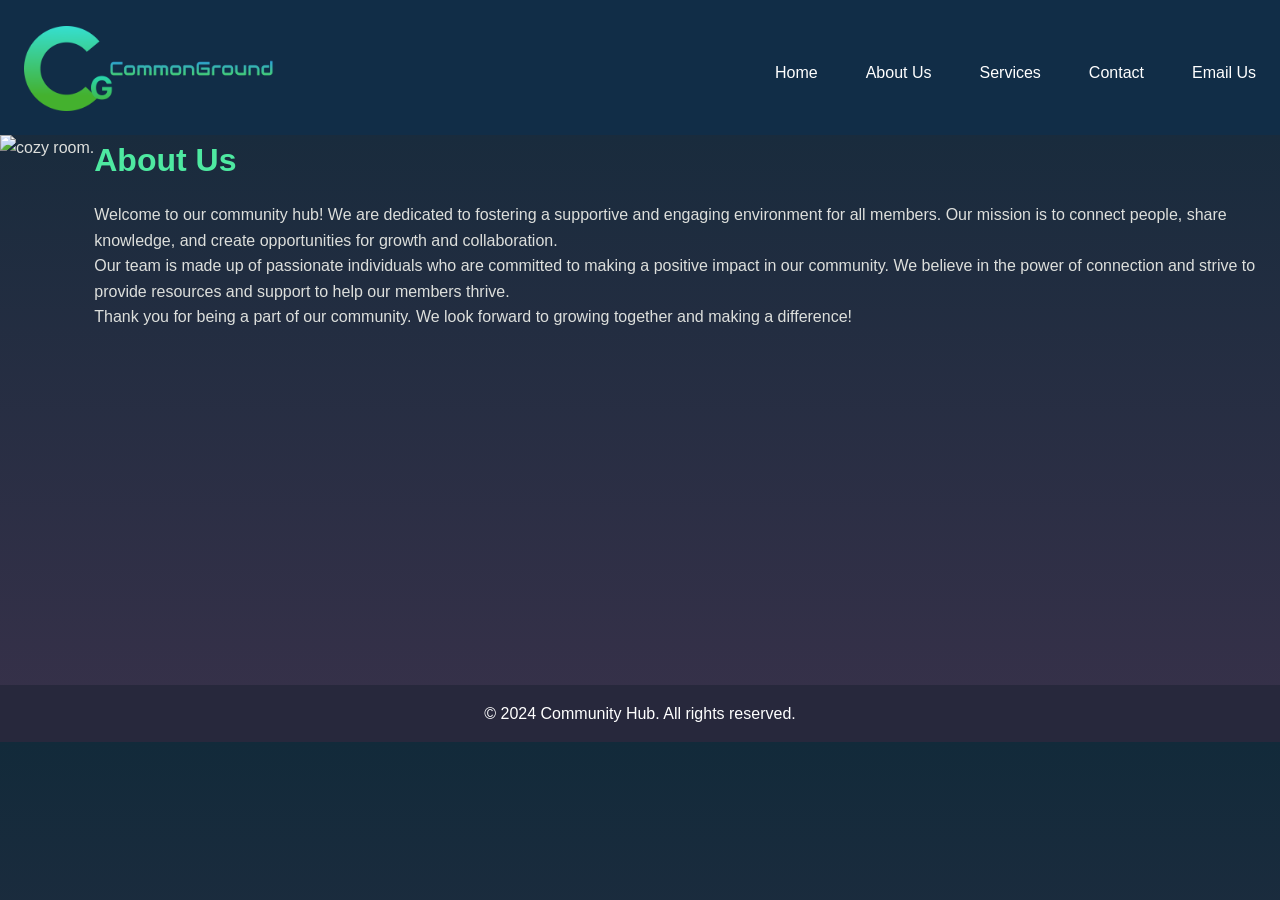
==== about.html @ 6221a379 "Add files via upload" ====
<!DOCTYPE html>
<html lang="en">
<head>
    <meta charset="UTF-8">
    <meta name="viewport" content="width=device-width, initial-scale=1.0">
    <link rel="icon" type="image/png" href="Images/fevicon.png">
    <title>CommonGround</title>
    <link rel="stylesheet" href="style.css">

</head>
<body>
    

       <nav>

         <ul class="sidebar">
            <li onclick=hidesidebar()><a href="" ></a><svg xmlns="http://www.w3.org/2000/svg" height="24px" viewBox="0 -960 960 960" width="24px" fill="#e3e3e3"><path d="m256-200-56-56 224-224-224-224 56-56 224 224 224-224 56 56-224 224 224 224-56 56-224-224-224 224Z"/></svg></li>
            <li><a href="about.html" title="About us">About Us</a></li>
            <li><a href="services.html" title="Our services">Services</a></li>
            <li><a href="#contact" title="Contact information">Contact</a></li>
            <li><a href="mailto:bishalrai6633@gmail.com" title="Email us">Email Us</a></li>
        </ul>

        <ul>
            <li><a href="index.html" title="Home page"><img src="Images/logo2.png" alt="CommonGround Logo" style="width: 250px;" id="logo"></a></li>
            <li class="hideonmbile"><a href="index.html" title="Home page">Home</a></li>
            <li class="hideonmbile"><a href="about.html" title="About us">About Us</a></li>
            <li class="hideonmbile"><a href="services.html" title="Our services">Services</a></li>
            <li class="hideonmbile"><a href="#contact" title="Contact information">Contact</a></li>
            <li class="hideonmbile"><a href="mailto:bishalrai6633@gmail.com" title="Email us">Email Us</a></li>
            <li class="menubutton" onclick="showsidebar()"><a href="#"></a><svg xmlns="http://www.w3.org/2000/svg" height="24px" viewBox="0 -960 960 960" width="24px" fill="#e3e3e3"><path d="M120-240v-80h720v80H120Zm0-200v-80h720v80H120Zm0-200v-80h720v80H120Z"/></svg></a> </li>
        </ul>




    </nav>

    <script>
        function showsidebar(){
            const sidebar = document.querySelector('.sidebar');
            sidebar.style.display = 'flex';
        }

        function hidesidebar(){
            const sidebar = document.querySelector('.sidebar');
            sidebar.style.display = 'none';
        }

    </script>   

    

    <img src="ups.png" alt="cozy room." height="550px" id="img1">
   
  

    
                
    <h1>About Us</h1>
    <p>Welcome to our community hub! We are dedicated to fostering a supportive and engaging environment for all members. Our mission is to connect people, share knowledge, and create opportunities for growth and collaboration.</p>
    <p>Our team is made up of passionate individuals who are committed to making a positive impact in our community. We believe in the power of connection and strive to provide resources and support to help our members thrive.</p>
    <p>Thank you for being a part of our community. We look forward to growing together and making a difference!</p>
          
    <footer>
        <p>&copy; 2024 Community Hub. All rights reserved.</p>
    </footer>
</body>
</html>
---- style.css ----
* {
            margin: 0;
            padding: 0;
            box-sizing: border-box;
        }
        
        body {
            background : linear-gradient(to bottom, #122A3A, #38314A);
            font-family: Arial, sans-serif;
            line-height: 1.6;
            color: #dddfdc;
        }
        
        header {
            background: linear-gradient(to bottom, #38314A, #112D47);
            color: rgb(0, 236, 118);
            padding: 1rem 0;
            text-align: center;
        }
        
        nav {
            background: linear-gradient(to bottom, #112D47, #112D47);
            overflow: hidden;
        }

        nav ul {
            width: 100%;
            list-style: none;
            display: flex;
            align-items: center;
            justify-content: center;
        }

        nav li {
            height: 50%;
        }
        
        nav a {
            float: left;
            display: block;
            color: white;
            text-align: center;
            padding: 1rem 1.5rem;
            text-decoration: none;
            transition: background-color 0.3s;
            margin-top: 10px;
            
        }
        
        nav a:hover {
            color: #00F6FF;
            font-size: 20px;
            text-align: center;
        }

        nav li:first-child  {
            margin-right: auto;
        }




        .sidebar {
            position: fixed;
            top: 0;
            right: 0;
            height: 100vh;
            width: 250px;
            z-index: 999;
            background-color: rgba(255, 255, 255, 0.178);
            backdrop-filter: blur(10px);
            box-shadow: -10px 0 10px rgba(0, 0, 0, 0.1);
            display: none;
            flex-direction: column;
            align-items: flex-start;
            justify-content: flex-start;

        }

        .sidebar li{
            width: 100%;
        }

        .sidebar a {
            width: 100%;
        }

        


        main {
            max-width: 1200px;
            margin: 2rem auto;
            padding: 0 1rem;
        }
        
        section {
            margin-bottom: 2rem;
            padding: 2rem;
            background-color: #363B59;
            border-radius: 20px;
            box-shadow:-100px, 10px,5px ;
        }
        
        h1, h2 {
            color: #4EE9A1;
            margin-bottom: 1rem;
        }
        
        footer {
            background-color: #27283C;
            color: white;
            text-align: center;
            padding: 1rem 0;
            margin-top: 2rem;
            display: block;
            clear : both;
        }

        #img1 {
            float: left;
        }


       
        .menubutton{
            display: none;
        }
            


        @media screeen and (max-width: 768px) {
            nav a, section {
                float: none;
                display: block;
                text-align: left;
            }
           
        }

        @media (max-width: 800px) {
            .hideonmbile {
                display: none;
            }
            .menubutton {
                display: block;
            }
        }
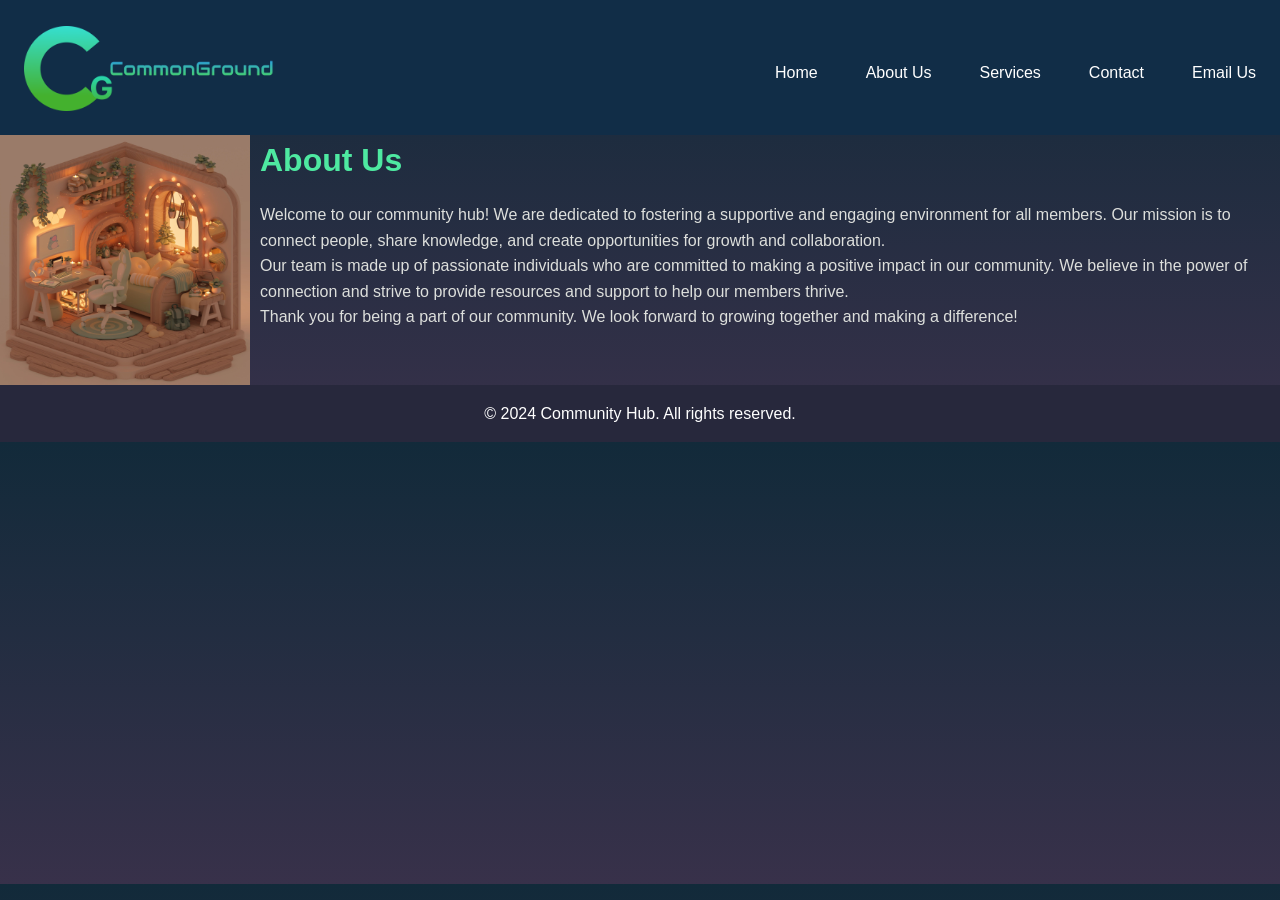
==== commit 0ea81f07: "Update about.html" ====
--- a/about.html
+++ b/about.html
@@ -51,7 +51,7 @@
 
     
 
-    <img src="ups.png" alt="cozy room." height="550px" id="img1">
+    <img src="ups.png" alt="cozy room." height="250px" id="img1">
    
   
 
@@ -66,4 +66,4 @@
         <p>&copy; 2024 Community Hub. All rights reserved.</p>
     </footer>
 </body>
-</html>+</html>
--- a/style.css
+++ b/style.css
@@ -119,6 +119,7 @@
 
         #img1 {
             float: left;
+               margin-right: 10px;
         }
 
 
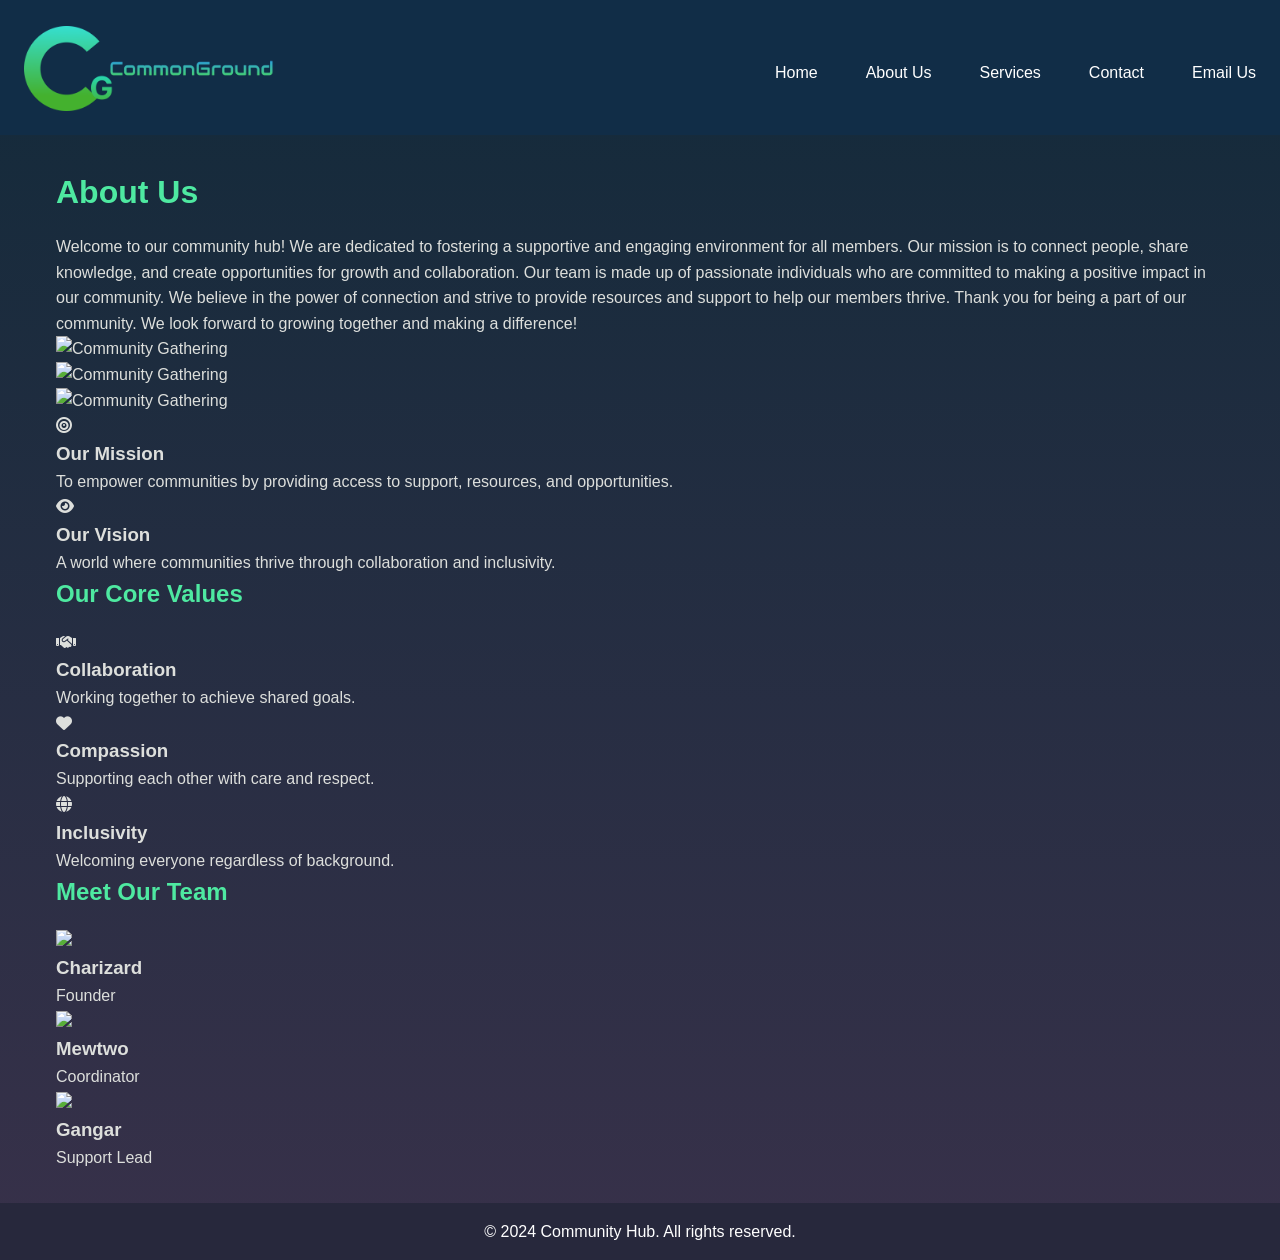
==== commit e9a027e3: "Update about.html" ====
--- a/about.html
+++ b/about.html
@@ -6,18 +6,18 @@
     <link rel="icon" type="image/png" href="Images/fevicon.png">
     <title>CommonGround</title>
     <link rel="stylesheet" href="style.css">
+    <link rel="stylesheet" href="https://cdnjs.cloudflare.com/ajax/libs/font-awesome/6.5.0/css/all.min.css">
 
 </head>
 <body>
     
 
-       <nav>
-
-         <ul class="sidebar">
+    <nav>
+        <ul class="sidebar">
             <li onclick=hidesidebar()><a href="" ></a><svg xmlns="http://www.w3.org/2000/svg" height="24px" viewBox="0 -960 960 960" width="24px" fill="#e3e3e3"><path d="m256-200-56-56 224-224-224-224 56-56 224 224 224-224 56 56-224 224 224 224-56 56-224-224-224 224Z"/></svg></li>
             <li><a href="about.html" title="About us">About Us</a></li>
             <li><a href="services.html" title="Our services">Services</a></li>
-            <li><a href="#contact" title="Contact information">Contact</a></li>
+            <li><a href="contact us.html" title="Contact information">Contact</a></li>
             <li><a href="mailto:bishalrai6633@gmail.com" title="Email us">Email Us</a></li>
         </ul>
 
@@ -51,17 +51,74 @@
 
     
 
-    <img src="ups.png" alt="cozy room." height="250px" id="img1">
+    
    
   
+<main>           
+    <h1 id="about-us">About Us</h1>
+    <p>Welcome to our community hub! We are dedicated to fostering a supportive and engaging environment for all members. Our mission is to connect people, share knowledge, and create opportunities for growth and collaboration.
+    Our team is made up of passionate individuals who are committed to making a positive impact in our community. We believe in the power of connection and strive to provide resources and support to help our members thrive.
+    Thank you for being a part of our community. We look forward to growing together and making a difference!</p>
+          
+    <div class="Gallery">
+        <img src="Images/comunity.jpg" alt="Community Gathering" width ="300px" height="200px">
+    </div>
 
-    
-                
-    <h1>About Us</h1>
-    <p>Welcome to our community hub! We are dedicated to fostering a supportive and engaging environment for all members. Our mission is to connect people, share knowledge, and create opportunities for growth and collaboration.</p>
-    <p>Our team is made up of passionate individuals who are committed to making a positive impact in our community. We believe in the power of connection and strive to provide resources and support to help our members thrive.</p>
-    <p>Thank you for being a part of our community. We look forward to growing together and making a difference!</p>
-          
+    <div class="Gallery">
+        <img src="Images/cm1.jpeg" alt="Community Gathering" width ="300px" height="200px">
+    </div>
+
+    <div class="Gallery">
+        <img src="Images/cm2.webp" alt="Community Gathering" width ="300px" height="200px">
+    </div>
+
+    <div class="mission-box"> 
+        <i class="fas fa-bullseye" ></i> 
+        <h3 >Our Mission</h3> 
+        <p>To empower communities by providing access to support, resources, and opportunities.</p> 
+    </div>
+  
+    <div class="mission-box"> 
+        <i class="fas fa-eye" ></i> 
+        <h3 >Our Vision</h3> 
+        <p>A world where communities thrive through collaboration and inclusivity.</p> 
+    </div>
+
+    <h2>Our Core Values</h2> 
+    <div class="values-cards"> 
+        <div class="value-card"> 
+            <i class="fas fa-handshake"></i> 
+            <h3>Collaboration</h3> 
+            <p>Working together to achieve shared goals.</p> 
+        </div>
+        <div class="value-card"> 
+            <i class="fas fa-heart"></i> 
+            <h3>Compassion</h3> 
+            <p>Supporting each other with care and respect.</p> 
+        </div> <div class="value-card"> 
+            <i class="fas fa-globe"></i> 
+            <h3>Inclusivity</h3> 
+            <p>Welcoming everyone regardless of background.</p> 
+        </div> 
+    </div>
+<h2>Meet Our Team</h2> 
+<div class="team-cards"> 
+    <div class="team-card"> 
+        <img src="Images/carezard.png">
+         <h3>Charizard</h3> <p>Founder</p> 
+        </div> <div class="team-card"> 
+            <img src="Images/mew two.jpg"> 
+            <h3>Mewtwo</h3> <p>Coordinator</p> 
+        </div> <div class="team-card"> 
+            <img src="Images/gangar2.jpg"> 
+            <h3>Gangar</h3> 
+            <p>Support Lead</p> 
+        </div>
+ </div>
+
+
+</main>
+
     <footer>
         <p>&copy; 2024 Community Hub. All rights reserved.</p>
     </footer>
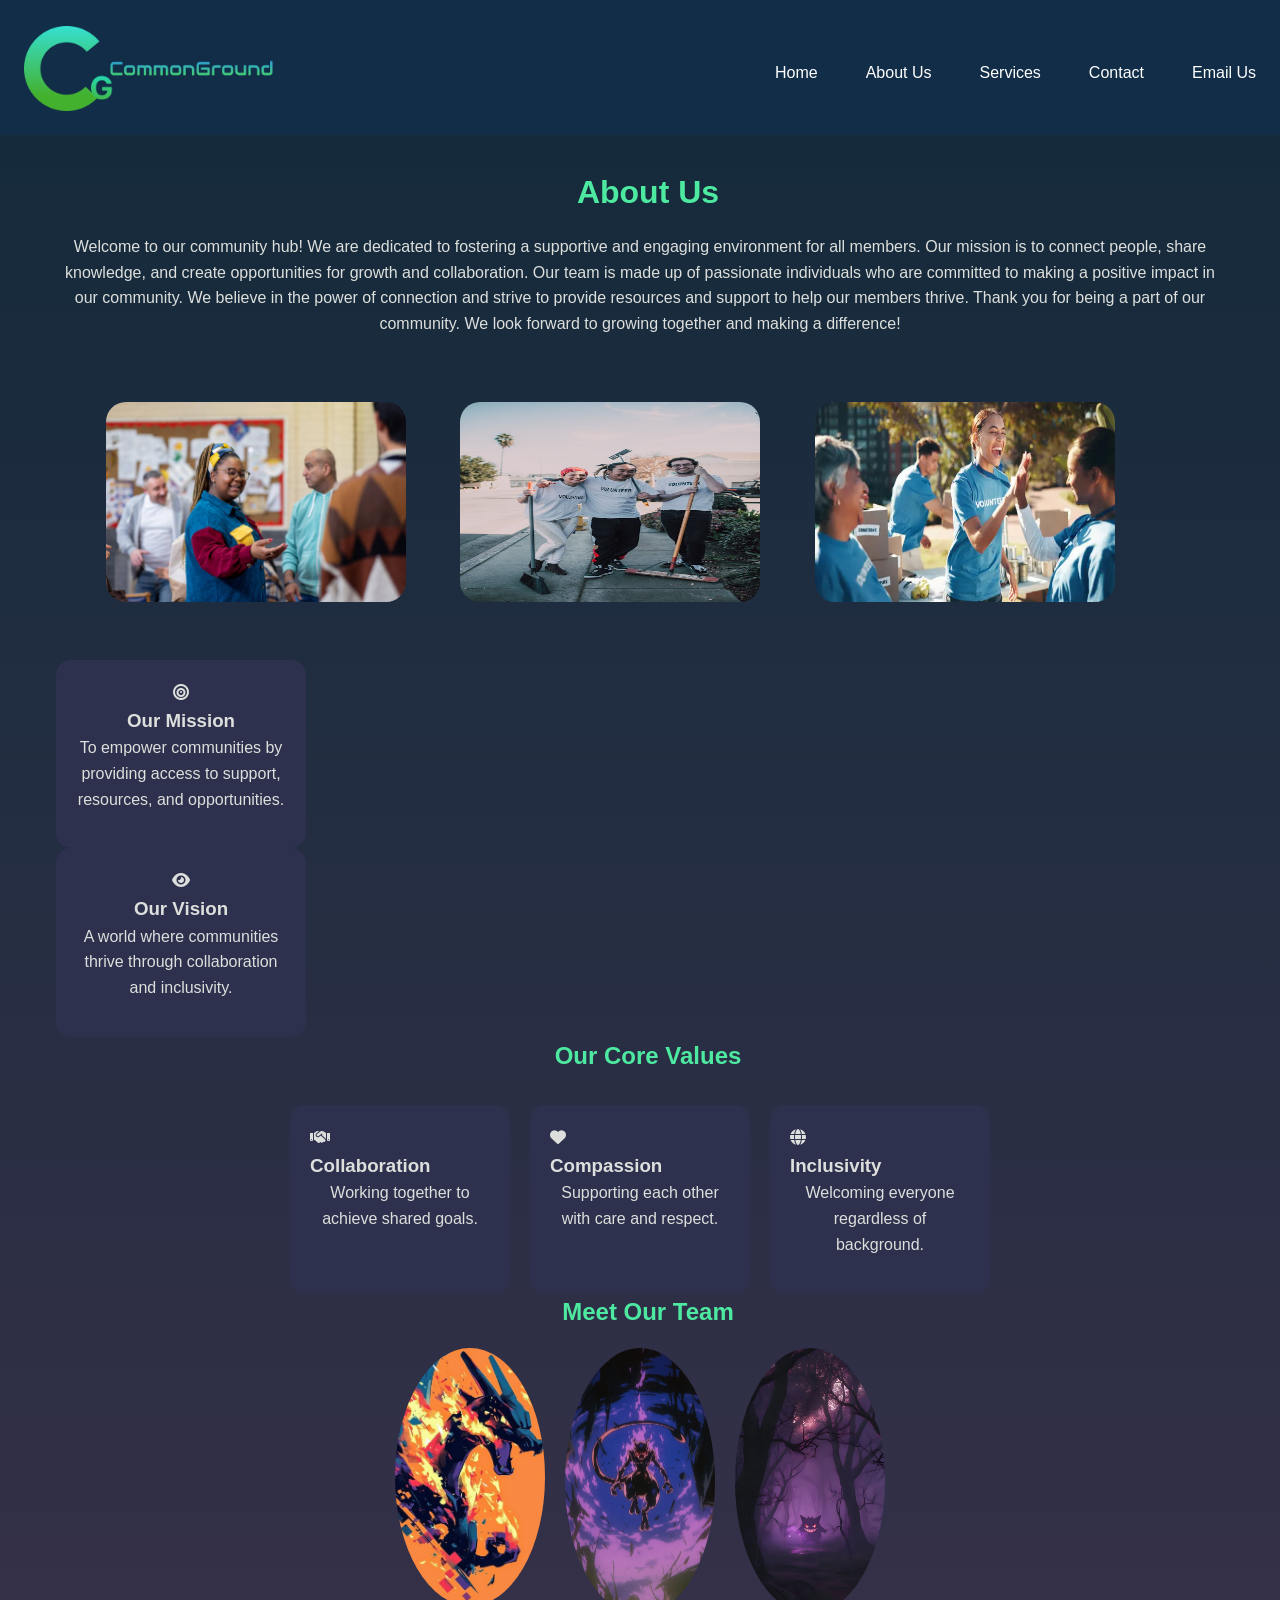
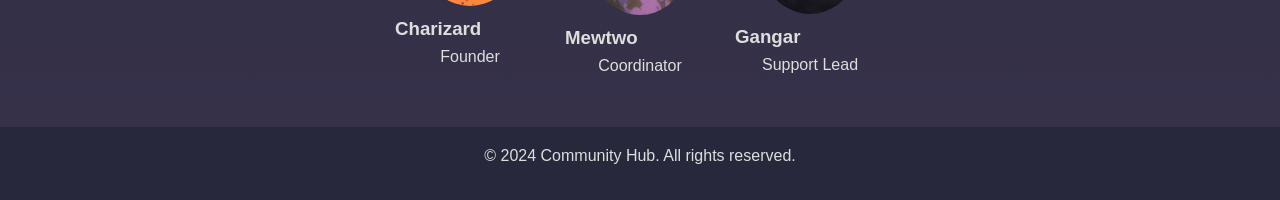
==== commit cfe39152: "Add files via upload" ====
--- a/about.html
+++ b/about.html
@@ -123,4 +123,4 @@
         <p>&copy; 2024 Community Hub. All rights reserved.</p>
     </footer>
 </body>
-</html>
+</html>
--- a/style.css
+++ b/style.css
@@ -102,11 +102,175 @@
             box-shadow:-100px, 10px,5px ;
         }
         
-        h1, h2 {
+
+
+        ---------------------------
+        .hero {
+    text-align: center;
+    padding: 80px 20px;
+}
+
+.tagline {
+    color: #00F6FF;
+    font-size: 12px;
+    letter-spacing: 2px;
+}
+
+.hero h1 {
+    font-size: 36px;
+    margin: 20px 0;
+}
+
+.description {
+    max-width: 600px;
+    margin: auto;
+    opacity: 0.8;
+}
+
+/* BUTTONS */
+.buttons {
+    margin-top: 20px;
+    text-align: center;
+}
+
+.btn {
+    padding: 12px 25px;
+    border-radius: 25px;
+    text-decoration: none;
+    margin: 10px;
+    display: inline-block;
+    transition: 0.3s;
+}
+
+.primary {
+    background: #00F6A3;
+    color: black;
+    
+}
+
+.primary:hover {
+    background: #78e6c1;
+}
+
+.secondary {
+    border: 1px solid #ccc;
+    color: white;
+   
+}
+
+.secondary:hover {
+    background: rgba(255,255,255,0.1);
+}
+
+/* STATS */
+.stats {
+    display: flex;
+    justify-content: center;
+    gap: 50px;
+    margin-top: 50px;
+}
+
+.stats h3 {
+    color: #00F6A3;
+}
+
+/* SERVICES */
+.services {
+    text-align: center;
+    padding: 60px 20px;
+}
+
+.cards {
+    display: flex;
+    justify-content: center;
+    gap: 20px;
+    margin-top: 30px;
+}
+
+.card {
+    background: #2d314d;
+    padding: 20px;
+    border-radius: 15px;
+    width: 250px;
+    transition: 0.3s;
+}
+
+.card:hover {
+    transform: translateY(-5px);
+}
+
+/* VIEW BUTTON */
+.view-btn {
+    margin-top: 20px;
+    padding: 10px 20px;
+    border-radius: 20px;
+    border: none;
+    cursor: pointer;
+}
+
+/* CTA */
+.cta {
+    text-align: center;
+    background: #2d314d;
+    margin: 50px auto;
+    padding: 40px;
+    border-radius: 20px;
+    width: 60%;
+}
+
+
+
+
+----------------------------------
+
+
+
+
+
+
+         h2#center {
+            margin-bottom: 1rem;
+            text-align: center;
+         }
+
+
+         h2#right {
+            margin-bottom: 1rem;
+            text-align: right;
+         }
+
+        h1, h2  {
             color: #4EE9A1;
             margin-bottom: 1rem;
-        }
-        
+            text-align: center;
+            margin-left: 1rem;
+
+            
+        }
+
+        p {
+            color: #dddfdc;
+            margin-bottom: 1rem;
+            text-align: center;
+        }
+
+      h3#mission {
+            color: #00F6A3;
+            margin-bottom: 1rem;
+            text-align: center;
+        }
+        
+        
+        h5 {
+            color: linear-gradient(to right, #14fd91, #8ce9ec);
+            margin-bottom: 1rem;
+            text-align: center;
+        }
+
+       
+      
+
+       
         footer {
             background-color: #27283C;
             color: white;
@@ -118,8 +282,11 @@
         }
 
         #img1 {
-            float: left;
-               margin-right: 10px;
+                margin-right: 10px;
+                margin-top: 30px;
+                margin-left: 100px;
+                border-radius: 30px;
+
         }
 
 
@@ -128,10 +295,260 @@
             display: none;
         }
             
+        .Gallery {
+            display: inline-block;
+            margin: 50px;
+            width: 250px;
+        }
+
+
+        .Gallery img {
+            border-radius: 20px;
+        }
+        
+
+        /* SERVICES PAGE */
+.services-page {
+    padding: 60px 20px;
+}
+
+.section-title {
+    text-align: left;
+    color: #00F6A3;
+    margin-bottom: 10px;
+}
+
+.section-desc {
+    margin-bottom: 20px;
+    max-width: 600px;
+}
+
+
+/* SERVICES CARDS */
+.services-page {
+    padding: 60px 20px;
+    text-align: center;
+}
+
+.section-title {
+    color: #00F6A3;
+}
+
+.services-cards {
+    display: grid;
+    grid-template-columns: repeat(auto-fit, minmax(250px, 1fr));
+    gap: 20px;
+    margin-top: 40px;
+}
+
+.service-card {
+    background: #2d314d;
+    padding: 25px;
+    border-radius: 20px;
+    cursor: pointer;
+    transition: 0.3s;
+}
+
+.service-card i {
+    font-size: 30px;
+    color: #00F6A3;
+    margin-bottom: 10px;
+}
+
+.service-card:hover {
+    transform: translateY(-8px) scale(1.03);
+    background: #383e68;
+}
+
+.booking {
+    margin: 60px auto;
+    text-align: center;
+}
+
+.booking-form {
+    display: flex;
+    flex-direction: column;
+    gap: 15px;
+    max-width: 400px;
+    margin: auto;
+}
+
+.booking-form input,
+.booking-form select {
+    padding: 10px;
+    border-radius: 10px;
+    border: none;
+}
+
+
+/* CONTACT HERO */
+.contact-hero {
+    text-align: center;
+    padding: 60px 20px;
+}
+
+.contact-hero h1 {
+    font-size: 36px;
+}
+
+/* MAIN CONTACT LAYOUT */
+.contact-container {
+    display: flex;
+    justify-content: space-between;
+    gap: 10px;
+    padding: 10px;
+}
+
+/* INFO SIDE */
+.contact-info {
+    display: flex;
+    flex-direction: column;
+    gap: 20px;
+}
+
+.info-box {
+    background: #2d314d;
+    padding: 20px;
+    border-radius: 15px;
+    width: 250px;
+}
+
+.info-box i {
+    font-size: 20px;
+    color: #00F6A3;
+    margin-bottom: 10px;
+}
+
+/* FORM */
+.contact-form {
+    background: #c0c1ce1f;
+    padding: 30px;
+    border-radius: 20px;
+    width: 400px;
+    float: right;
+}
+
+.contact-form form {
+    display: flex;
+    flex-direction: column;
+    gap: 15px;
+}
+
+.contact-form input,
+.contact-form textarea {
+    padding: 10px;
+    border-radius: 10px;
+    border: none;
+}
+
+/* MAP */
+.map {
+    margin-top: 40px;
+}
+
+
+/* HERO */
+.about-hero {
+    text-align: center;
+    padding: 60px 20px;
+}
+
+/* STORY */
+.about-story {
+    display: flex;
+    align-items: center;
+    gap: 40px;
+    padding: 40px;
+}
+
+.about-image img {
+    width: 300px;
+    border-radius: 20px;
+}
+
+/* MISSION */
+.mission {
+    display: flex;
+    justify-content: center;
+    gap: 20px;
+    padding: 40px;
+}
+
+.mission-box {
+    background: #2d314d;
+    padding: 20px;
+    border-radius: 15px;
+    text-align: center;
+    width: 250px;
+}
+
+/* VALUES */
+.values {
+    text-align: center;
+    padding: 40px;
+}
+
+.values-cards {
+    display: flex;
+    justify-content: center;
+    gap: 20px;
+    margin-top: 30px;
+}
+
+.value-card {
+    background: #2d314d;
+    padding: 20px;
+    border-radius: 15px;
+    width: 220px;
+}
+
+/* TEAM */
+.team {
+    text-align: center;
+    padding: 40px;
+}
+
+.team-cards {
+    display: flex;
+    justify-content: center;
+    gap: 20px;
+}
+
+.team-card img {
+    width: 150px;
+    border-radius: 50%;
+}
+
+/* CTA */
+.about-cta {
+    text-align: center;
+    padding: 50px;
+    background: #2d314d;
+    border-radius: 20px;
+    margin: 40px;
+}
+
+
+
+
+
+
+
+/* RESPONSIVE */
+@media (max-width: 768px) {
+    .services-content, .contact-container {
+        flex-direction: column;
+    }
+
+    .services-images img {
+        width: 100%;
+    }
+}
+
 
 
         @media screeen and (max-width: 768px) {
-            nav a, section {
+            nav a, section, .hero, .services,.about-story, .mission, .values-cards, .team-cards {
                 float: none;
                 display: block;
                 text-align: left;
@@ -148,3 +565,5 @@
             }
         }
 
+
+
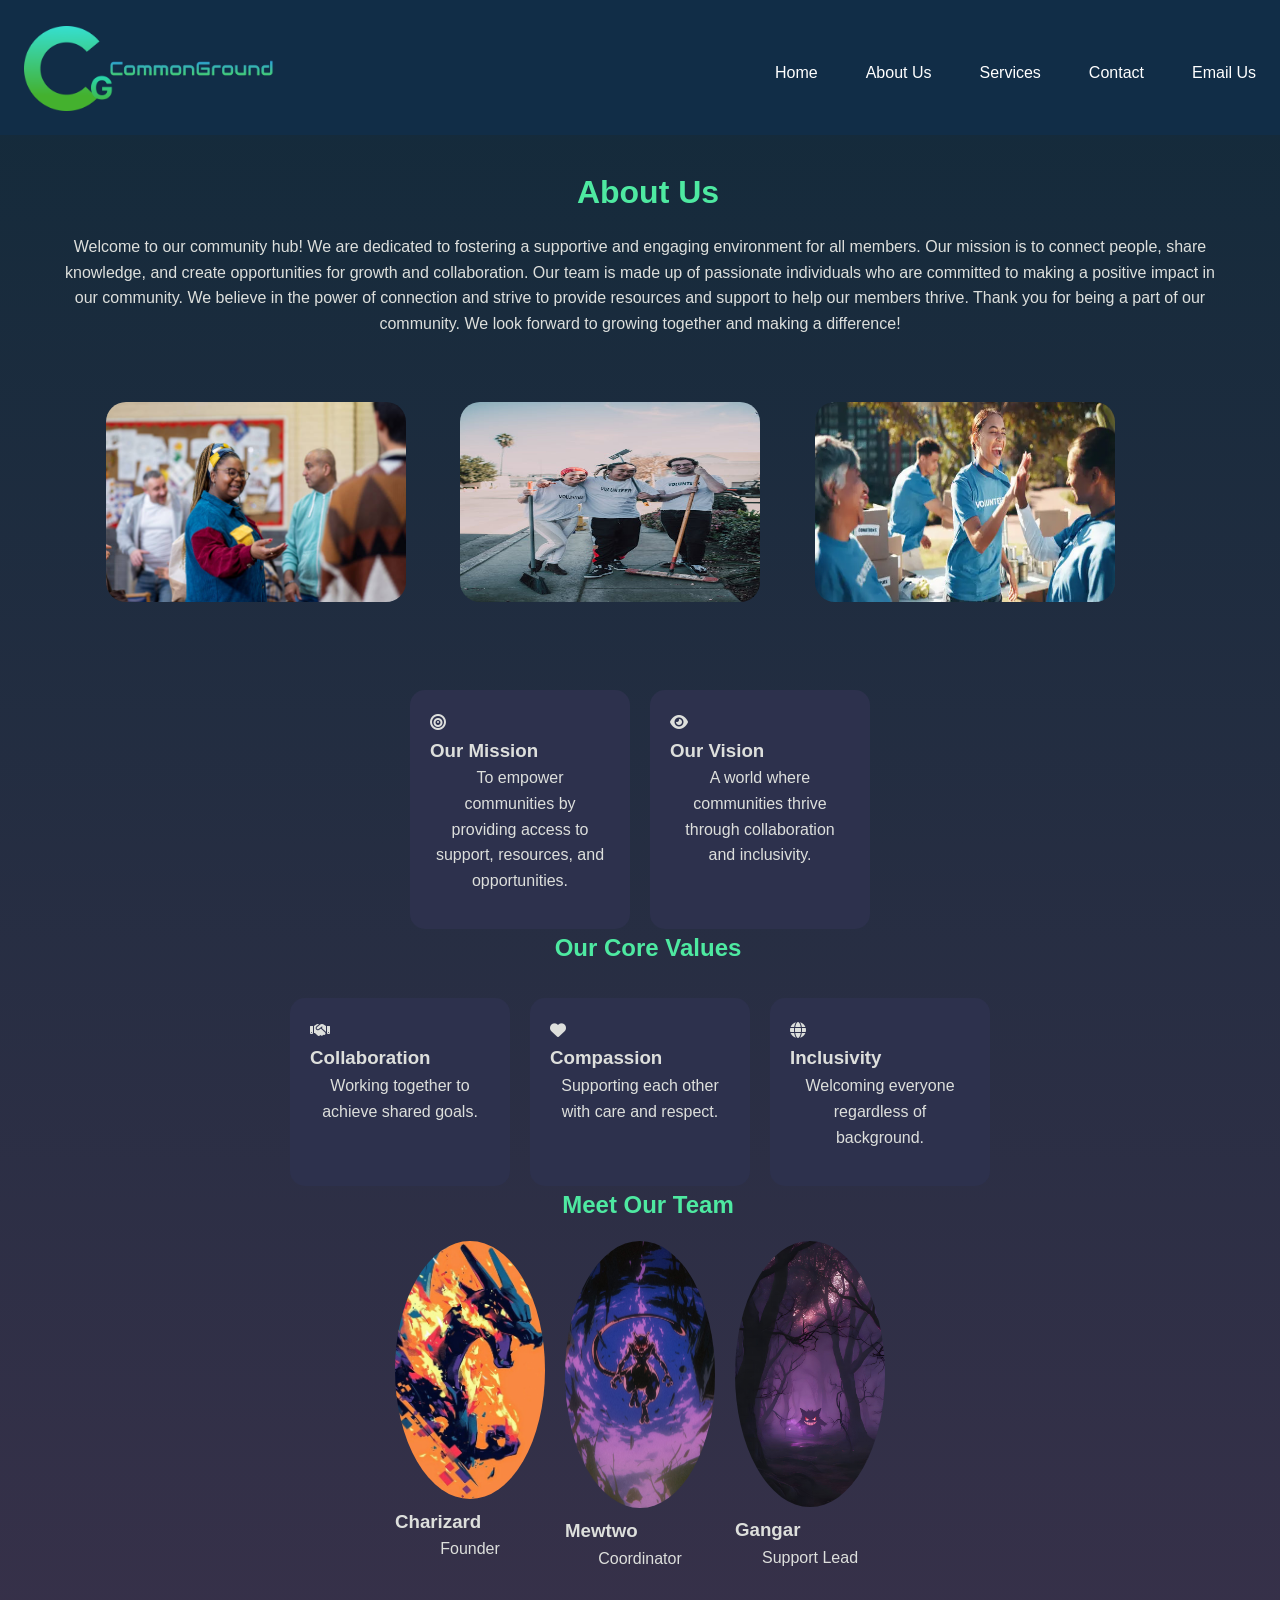
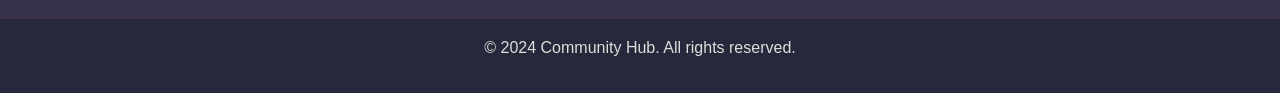
==== commit f0669e82: "Add files via upload" ====
--- a/about.html
+++ b/about.html
@@ -72,16 +72,20 @@
         <img src="Images/cm2.webp" alt="Community Gathering" width ="300px" height="200px">
     </div>
 
-    <div class="mission-box"> 
-        <i class="fas fa-bullseye" ></i> 
-        <h3 >Our Mission</h3> 
-        <p>To empower communities by providing access to support, resources, and opportunities.</p> 
-    </div>
-  
-    <div class="mission-box"> 
-        <i class="fas fa-eye" ></i> 
-        <h3 >Our Vision</h3> 
-        <p>A world where communities thrive through collaboration and inclusivity.</p> 
+
+    <div class="values-cards">
+        <div class="value-card"> 
+            <i class="fas fa-bullseye" ></i> 
+            <h3 >Our Mission</h3> 
+            <p>To empower communities by providing access to support, resources, and opportunities.</p> 
+        </div>
+    
+    
+        <div class="value-card"> 
+            <i class="fas fa-eye" ></i> 
+            <h3 >Our Vision</h3> 
+            <p>A world where communities thrive through collaboration and inclusivity.</p> 
+        </div>
     </div>
 
     <h2>Our Core Values</h2> 
@@ -95,12 +99,16 @@
             <i class="fas fa-heart"></i> 
             <h3>Compassion</h3> 
             <p>Supporting each other with care and respect.</p> 
-        </div> <div class="value-card"> 
+        </div> 
+        <div class="value-card"> 
             <i class="fas fa-globe"></i> 
             <h3>Inclusivity</h3> 
             <p>Welcoming everyone regardless of background.</p> 
         </div> 
     </div>
+
+
+    
 <h2>Meet Our Team</h2> 
 <div class="team-cards"> 
     <div class="team-card"> 
--- a/style.css
+++ b/style.css
@@ -64,10 +64,10 @@
             position: fixed;
             top: 0;
             right: 0;
-            height: 100vh;
+            height: 400px;
             width: 250px;
             z-index: 999;
-            background-color: rgba(255, 255, 255, 0.178);
+            background-color: rgba(130, 150, 160, 0.096);
             backdrop-filter: blur(10px);
             box-shadow: -10px 0 10px rgba(0, 0, 0, 0.1);
             display: none;
@@ -546,17 +546,16 @@
 }
 
 
-
-        @media screeen and (max-width: 768px) {
-            nav a, section, .hero, .services,.about-story, .mission, .values-cards, .team-cards {
+ @media screeen and (max-width: 768px) {
+     nav a, section, .hero, .services,.about-story, .mission, .values-cards, .team-cards {
                 float: none;
                 display: block;
                 text-align: left;
             }
            
-        }
-
-        @media (max-width: 800px) {
+        }   
+
+@media (max-width: 800px) {
             .hideonmbile {
                 display: none;
             }
